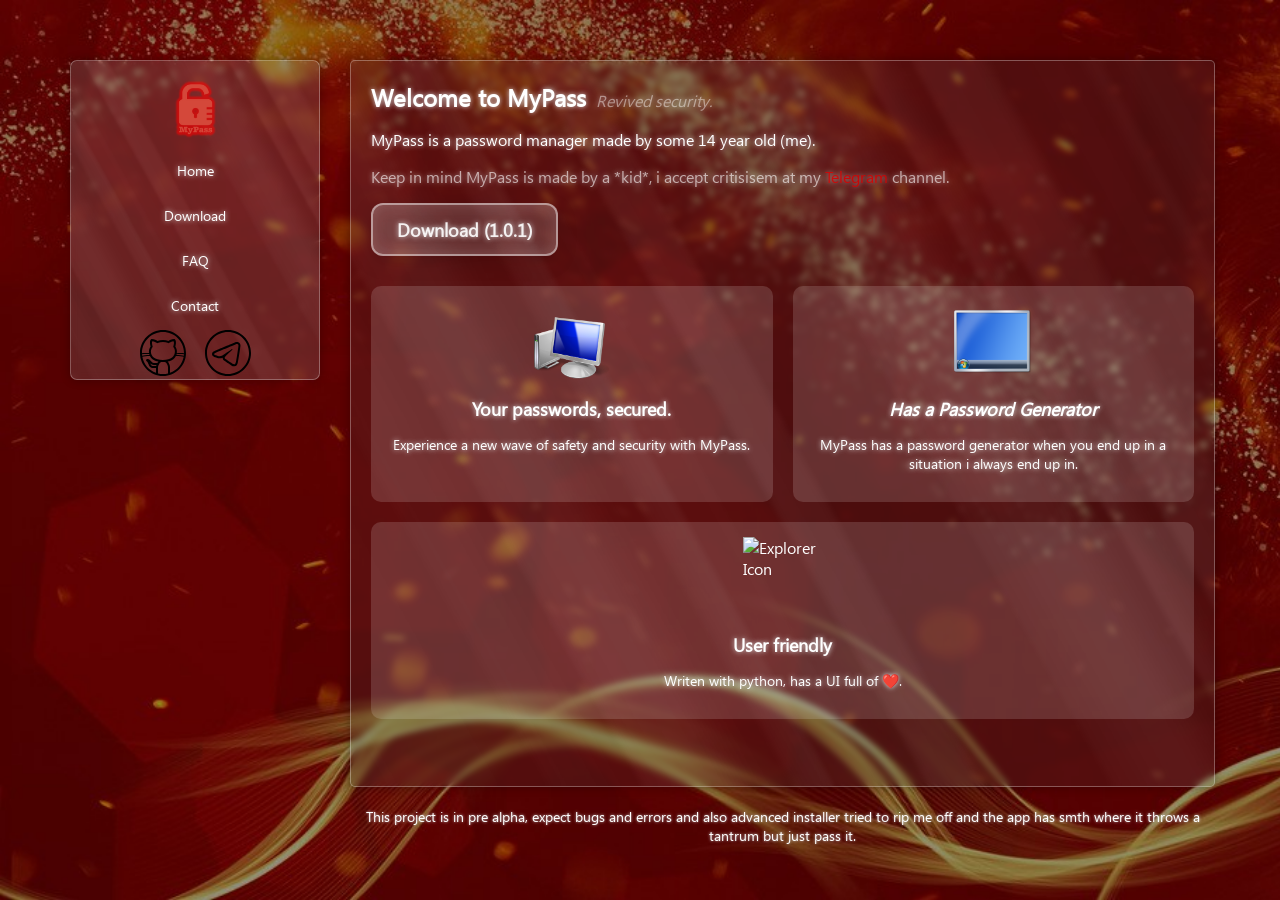
==== index.html @ 94774241 "Update index.html" ====
<!DOCTYPE html>
<html lang="en">
<head>
    <meta charset="UTF-8">
    <meta property="og:title" content="MyPass">
    <meta property="og:description" content="Welcome to MyPass, the password manager.">
    <meta property="og:image" content="Assets/Logos/favicon.png">
    <meta property="og:type" content="website">
    <meta property="og:site_name" content="MyPass">    
    <title>MyPass</title>
    <link rel="stylesheet" href="styles.css">
    <link rel="icon" href="Assets/Logos/favicon.png" type="image/x-icon">
</head>
<body>
    <div class="navbar-container">
    <div class="navbar">
        <div class="logo">
            <img src="Assets/Logos/logo.png" alt="MyPass Logo">
        </div>
            <div class="links">
                <div class="link"><a data-target="page1">Home</a></div>
                <div class="link"><a data-target="page2">Download</a></div>
                <div class="link"><a data-target="page3">FAQ</a></div>
                <div class="link"><a data-target="page4">Contact</a></div>
                <div class="image-links">
                    <a href="https://github.com/mypassapp/mypassapp" class="img-link"><img src="Assets/Icons/github.svg"></a>
                    <a href="https://t.me/mypassapp" class="img-link"><img src="Assets/Icons/discord.svg"></a>
                </div>
            </div>
        </div>
    </div>
    <div class="content-container">
        <div id="page1" class="content active">
            <div class="text-container">
                <h2>Welcome to MyPass</h2>
                <p>Revived security.</p>
            </div>
            <p>MyPass is a password manager made by some 14 year old (me).</p>
            <p style="opacity: 0.65;">Keep in mind MyPass is made by a *kid*, i accept critisisem at my <a style="color: rgb(255, 0, 0);" href="https://t.me/mypassapp">Telegram</a> channel.</p>
            <a class="download-button" href="https://drive.google.com/uc?export=download&id=163OIlRuWEDXEgnTmEF_gtydUuYuApgg9">Download (1.0.1)</a>
            <div class="cards-container">
                <div class="card">
                    <img src="Assets/Icons/computer.ico" alt="Computer Icon">
                    <h3>Your passwords, secured.</h3>
                    <p>Experience a new wave of safety and security with MyPass.</p>
                </div>
                <div class="card">
                    <img src="Assets/Icons/desktop.ico" alt="Desktop Icon">
                    <h3><i>Has a Password Generator</i></h3>
                    <p>MyPass has a password generator when you end up in a situation i always end up in.</p>
                </div>
                <div class="card">
                    <img src="Assets/Icons/explorer.ico" alt="Explorer Icon">
                    <h3>User friendly</h3>
                    <p>Writen with python, has a UI full of ❤️.</p>
                </div>
            </div>
        </div>
        <div id="page2" class="content">
            <div class="text-container">
                <h2>Downloads</h2>
                <p>Latest version: 1.0.1</p>
            </div>
            <p>Download MyPass from my drive!</p>
            <a class="download-button" href="https://drive.google.com/uc?export=download&id=163OIlRuWEDXEgnTmEF_gtydUuYuApgg9">Download (1.0.1)</a>

        </div>
        <div id="page3" class="content">
            <div class="text-container">
                <h2>FAQ</h2>
                <p>Some FAQ, idc.</p>
            </div>
            <h1 id="classic-7-faq">MyPass&#39;s FAQ</h1>
            <ul>
              <li>&quot;can i use MyPass as a reliable password manager??&quot; <ul>
                  <li>its still in pre alpha, ill be happy if you test out and support me so i can make it the best out there.</li>
                </ul>
              </li>
            </ul>
        </div>
        <div id="page4" class="content">
            <div class="text-container">
                <h2>Contact</h2>
                <p>Get in touch with us</p>
            </div>
            <p>For any inquiries or support, please contact us via our <a style="color: rgb(255, 0, 0);" href="https://t.me/mypassapp">Telegram</a> channel.</p>
            <p style="opacity: 0.5;">You currently have no other way to contact us.</p>
        </div>
        <div class="footer-links">
            <p>This project is in pre alpha, expect bugs and errors and also advanced installer tried to rip me off and the app has smth where it throws a tantrum but just pass it.</p>
        </div>
    </div>
    <script>
        document.querySelectorAll('.link a').forEach(link => {
            link.addEventListener('click', event => {
                event.preventDefault();
                const targetId = link.getAttribute('data-target');
    
                document.querySelectorAll('.content').forEach(content => {
                    content.classList.remove('active');
                });
    
                document.getElementById(targetId).classList.add('active');
            });
        });
    
        document.querySelectorAll('.content').forEach(content => {
            if (content.id !== 'page1') content.classList.remove('active');
        });
    </script>    
</body>
</html>
---- styles.css ----
@font-face {
    font-family: "Segoe UI Custom";
    src: url('Assets/Fonts/segoeui.ttf') format('truetype');
}

a, p, h1, h2, h3 {
    text-shadow: #dedede 0 0 5px;
}

body {
    margin: 0;
    padding: 0;
    height: 100vh;
    background: url('Assets/Images/background.jpg') no-repeat  fixed;
    background-size: cover;
    font-family: "Segoe UI Custom", sans-serif;
    display: flex;
    flex-direction: column;
}

.container {
    display: flex;
    flex: 1;
}

.navbar, .content {
    position: relative;
    overflow: hidden;
}

.navbar::after, .content::after {
    content: "";
    position: absolute;
    top: 0;
    left: 0;
    right: 0;
    bottom: 0;
    background: url('Assets/Images/aero.png') no-repeat center center;
    background-size: cover;
    opacity: 0.5;
    z-index: -1;
}

.navbar {
    width: 250px;
    height: 320px;
    background: url('Assets/Images/aero.png') no-repeat;
    background-size: 5000%;
    position: absolute;
    top: 60px;
    left: 70px;
    border-radius: 7px;
    background-color: #60A9A815;
    border: 1px solid rgba(255, 255, 255, 0.3);
    box-shadow: 0 0 10px rgba(0, 0, 0, 0.3);
    display: flex;
    flex-direction: column;
    padding: 10px;
    z-index: 1;
    box-sizing: border-box;
}

.navbar::before {
    content: "";
    position: absolute;
    top: 0;
    left: 0;
    right: 0;
    bottom: 0;
    backdrop-filter: blur(3px);
    z-index: -1;
    border-radius: 7px;
}

.logo {
    display: flex;
    flex-direction: column;
    align-items: center;
    margin-top: 5px;
    margin-bottom: 5px;
}

.logo img {
    width: 70px;
}

.links {
    display: flex;
    flex-direction: column;
    flex: 1;
    justify-content: space-between;
}

a {
    color: #ddd;
}

.link {
    text-align: center;
    color: #fff;
    text-shadow: 0 1px 2px rgba(0, 0, 0, 0.6);
    padding: 8px;
    font-size: 14px;
    margin: 5px 0;
    position: relative;
}

.link a {
    color: #fff;
    text-decoration: none;
    display: block;
    width: 100%;
    height: 100%;
    transition: color 0.3s ease;
}

.link {
    transition: background-color 0.3s ease, border-radius 0.3s ease;
}

.link:hover {
    background-color: rgba(255, 255, 255, 0.1);
    border-radius: 5px;
}

.link:hover a {
    color: #eee;
}

.link:hover::before {
    content: "";
    position: absolute;
    top: 0;
    left: 0;
    right: 0;
    bottom: 0;
    z-index: -1;
    background-color: rgba(255, 255, 255, 0.1);
    border-radius: 5px;
}

.content-container {
    flex: 1;
    margin-top: 60px;
    margin-left: 350px;
    display: flex;
    flex-direction: column;
    padding-bottom: 55px;
    padding-right: 65px;
    box-sizing: border-box;
}

.content {
    flex: 1;
    background-color: #60A9A815;
    border: 1px solid rgba(255, 255, 255, 0.3);
    box-shadow: 0 0 10px rgba(0, 0, 0, 0.3);
    backdrop-filter: blur(3px);
    padding: 20px;
    display: none;
    color: white;
    border-radius: 5px;
}

.content.active {
    display: block;
}

.text-container {
    display: flex;
    align-items: baseline;
    color: white;
}

.text-container h2 {
    margin: 0;
    margin-right: 10px;
}

.text-container p {
    margin: 0;
    margin-top: -5px;
    opacity: 0.5;
    font-style: italic;
}

.content a {
    color: #ddd;
    text-decoration: none;
    position: relative;
    transition: color 0.3s ease;
}

.content a::after {
    content: "";
    position: absolute;
    left: 0;
    bottom: -2px;
    width: 0;
    border-radius: 5px;
    height: 1px;
    background: #ffffff50;
}

.content a:hover::after {
    width: 100%;
}

.content a.download-button {
    display: inline-block;
    padding: 12px 24px;
    font-size: 18px;
    font-weight: bold;
    color: rgba(255, 255, 255, 0.9);
    background: rgba(255, 255, 255, 0.1);
    border-radius: 12px;
    text-align: center;
    text-decoration: none;
    border: 2px solid rgba(255, 255, 255, 0.5);
    box-shadow: 0 6px 20px rgba(0, 0, 0, 0.15), inset 0 0 15px rgba(255, 255, 255, 0.2);
    backdrop-filter: blur(10px);
    transition: background 0.3s ease, border-color 0.3s ease, box-shadow 0.3s ease, transform 0.3s ease;
    margin-bottom: 10px;
}

.content a.download-button:hover {
    background: rgba(255, 255, 255, 0.2);
    border-color: rgba(255, 255, 255, 0.7);
    box-shadow: 0 8px 25px rgba(0, 0, 0, 0.2), inset 0 0 20px rgba(255, 255, 255, 0.4);
    transform: translateY(-2px);
}

.content a.download-button::after {
    content: none; 
}

.cards-container {
    display: flex;
    flex-wrap: wrap;
    gap: 20px;
    margin-top: 20px;
}

.card {
    background-color: #ffffff25;
    color: #fff;
    border-radius: 10px;
    overflow: hidden;
    flex: 1 1 calc(33.333% - 20px);
    display: flex;
    flex-direction: column;
    align-items: center;
    padding: 15px;
    min-width: 200px;
}

.card img {
    width: 80px;
    height: 80px;
    margin-bottom: 15px;
}

.card h3 {
    margin: 0;
    font-size: 18px;
    text-align: center;
}

.card p {
    text-align: center;
    font-size: 14px;
}

.footer-links {
    display: flex;
    align-items: center;
    color: white;
    gap: 20px;
    margin-top: 20px;
    padding: 0 15px;
    flex-wrap: wrap;
    justify-content: center;
}

.footer-links p {
    margin: 0;
    font-size: 14px;
    color: #ffffff;
    text-shadow: 0 0 3px #ccc;
    text-align: center;
}

.footer-links a {
    color: #eee;
    text-decoration: none;
}

.footer-links a:hover {
    text-decoration: underline;
}

#toggle-button {
    background-color: transparent;
    color: #fff;
    font-size: 16px;
    cursor: pointer;
    border: none;
    border-radius: 5px;
    padding: 10px 20px;
    transition: background-color 0.3s, color 0.3s;
    outline: none;
    text-shadow: 0px 4px 10px rgba(0, 0, 0, 0.5);
}

#toggle-button:hover {
    color: #d4d4d4;
}

.image-links {
    display: flex;
    align-items: center;
    justify-content: center;
    gap: 15px;
}

@media only screen and (max-width: 768px) {
    .navbar {
        width: 100%;
        height: auto;
        position: relative;
        top: 0;
        left: 0;
        margin: 10px 0;
        box-sizing: border-box;
    }

    .navbar-container {
        margin-left: 0;
        padding: 10px;
        width: 100%;
        box-sizing: border-box;
    }

    .content-container {
        margin-left: 0;
        padding: 10px;
        width: 100%;
        box-sizing: border-box;
    }

    .content {
        margin: 10px 0;
    }

    .card {
        flex: 1 1 calc(50% - 20px);
    }

    .text-container p {
        display: none;
    }

    .footer-links {
        flex-direction: row;
        align-items: center;
        overflow-x: auto;
    }

    .footer-links a {
        margin-bottom: 0;
    }
}

@media only screen and (max-width: 480px) {
    .logo img {
        width: 50px;
    }

    .navbar {
        margin: 5px 0;
    }

    .content-container {
        padding: 5px;
    }

    .content {
        margin: 5px 0;
    }

    .card {
        flex: 1 1 100%;
    }

    .text-container p {
        display: none;
    }

    .footer-links {
        flex-direction: row;
        overflow-x: auto;
        padding: 0 5px;
    }

    .footer-links p {
        font-size: 12px;
    }
}
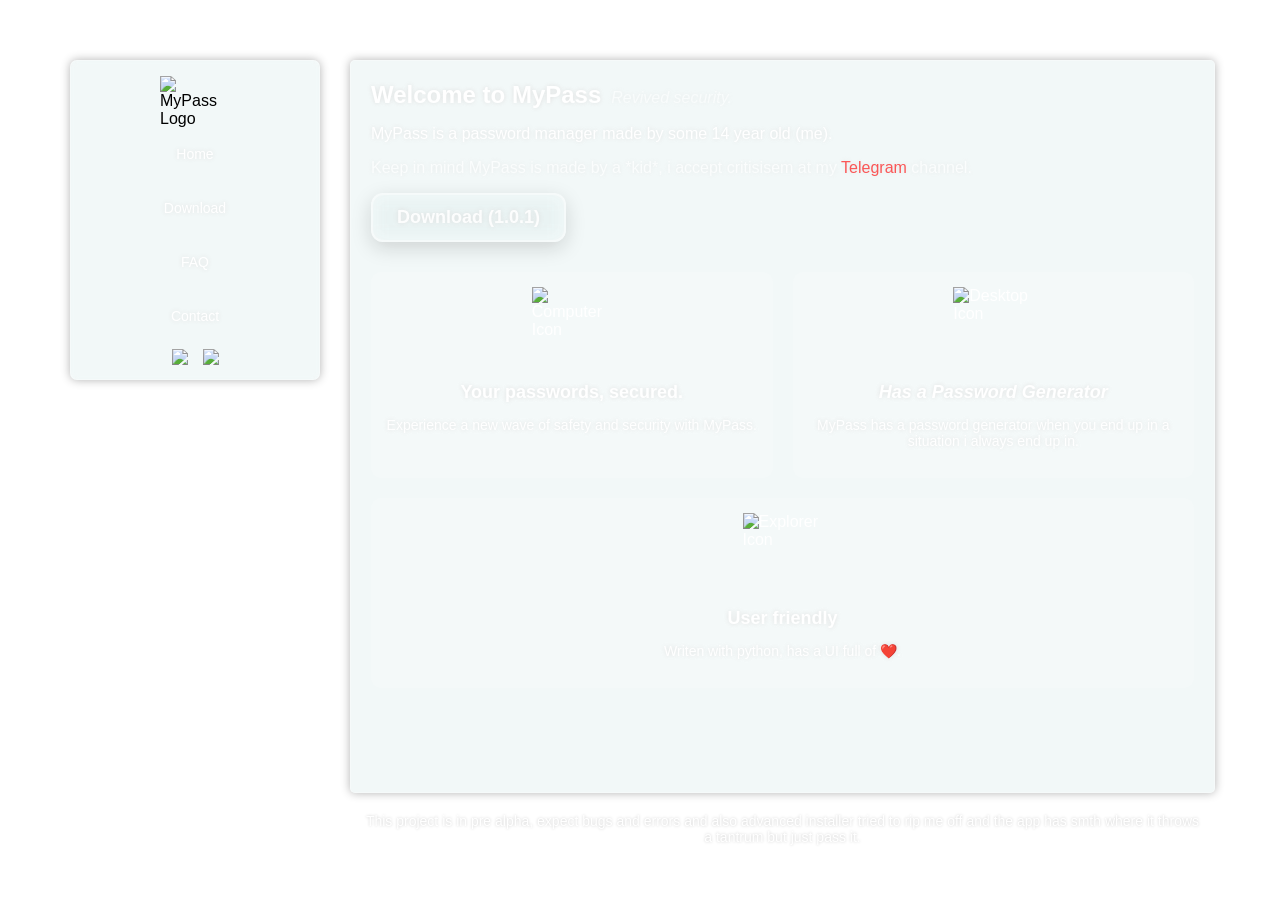
==== commit 0fe7a7a6: "Update index.html" ====
--- a/index.html
+++ b/index.html
@@ -3,7 +3,7 @@
 <head>
     <meta charset="UTF-8">
     <meta property="og:title" content="MyPass">
-    <meta property="og:description" content="Welcome to MyPass, the password manager.">
+    <meta property="og:description" content="Welcome to MyPass, the password manager you all have been waiting for">
     <meta property="og:image" content="Assets/Logos/favicon.png">
     <meta property="og:type" content="website">
     <meta property="og:site_name" content="MyPass">    
@@ -37,7 +37,7 @@
             </div>
             <p>MyPass is a password manager made by some 14 year old (me).</p>
             <p style="opacity: 0.65;">Keep in mind MyPass is made by a *kid*, i accept critisisem at my <a style="color: rgb(255, 0, 0);" href="https://t.me/mypassapp">Telegram</a> channel.</p>
-            <a class="download-button" href="https://drive.google.com/uc?export=download&id=163OIlRuWEDXEgnTmEF_gtydUuYuApgg9">Download (1.0.1)</a>
+            <a class="download-button" href="Assets/Logos/MyPassInstaller.exe" download>Download (1.0.1)</a>
             <div class="cards-container">
                 <div class="card">
                     <img src="Assets/Icons/computer.ico" alt="Computer Icon">
@@ -61,8 +61,8 @@
                 <h2>Downloads</h2>
                 <p>Latest version: 1.0.1</p>
             </div>
-            <p>Download MyPass from my drive!</p>
-            <a class="download-button" href="https://drive.google.com/uc?export=download&id=163OIlRuWEDXEgnTmEF_gtydUuYuApgg9">Download (1.0.1)</a>
+            <p>Download MyPass from the button below:</p>
+            <a class="download-button" href="Assets/Logos/MyPassInstaller.exe" download>Download (1.0.1)</a>
 
         </div>
         <div id="page3" class="content">
